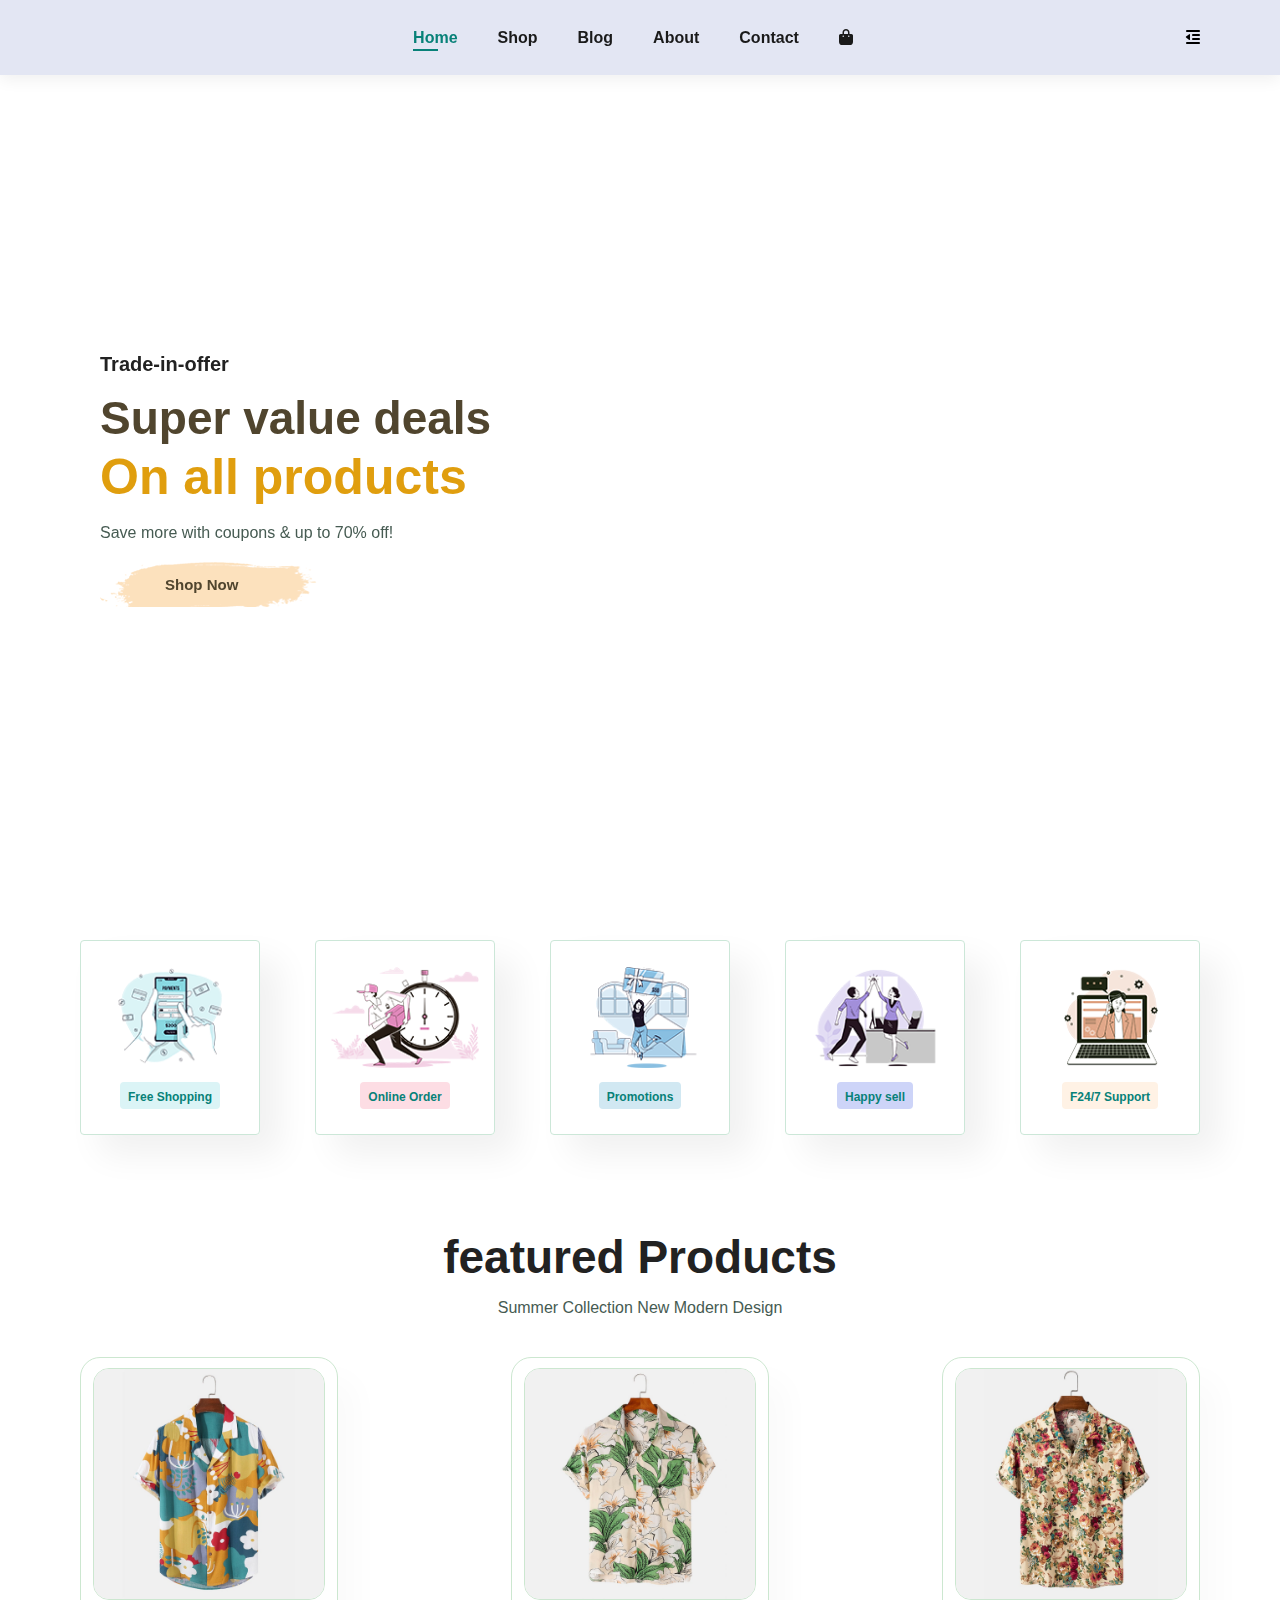
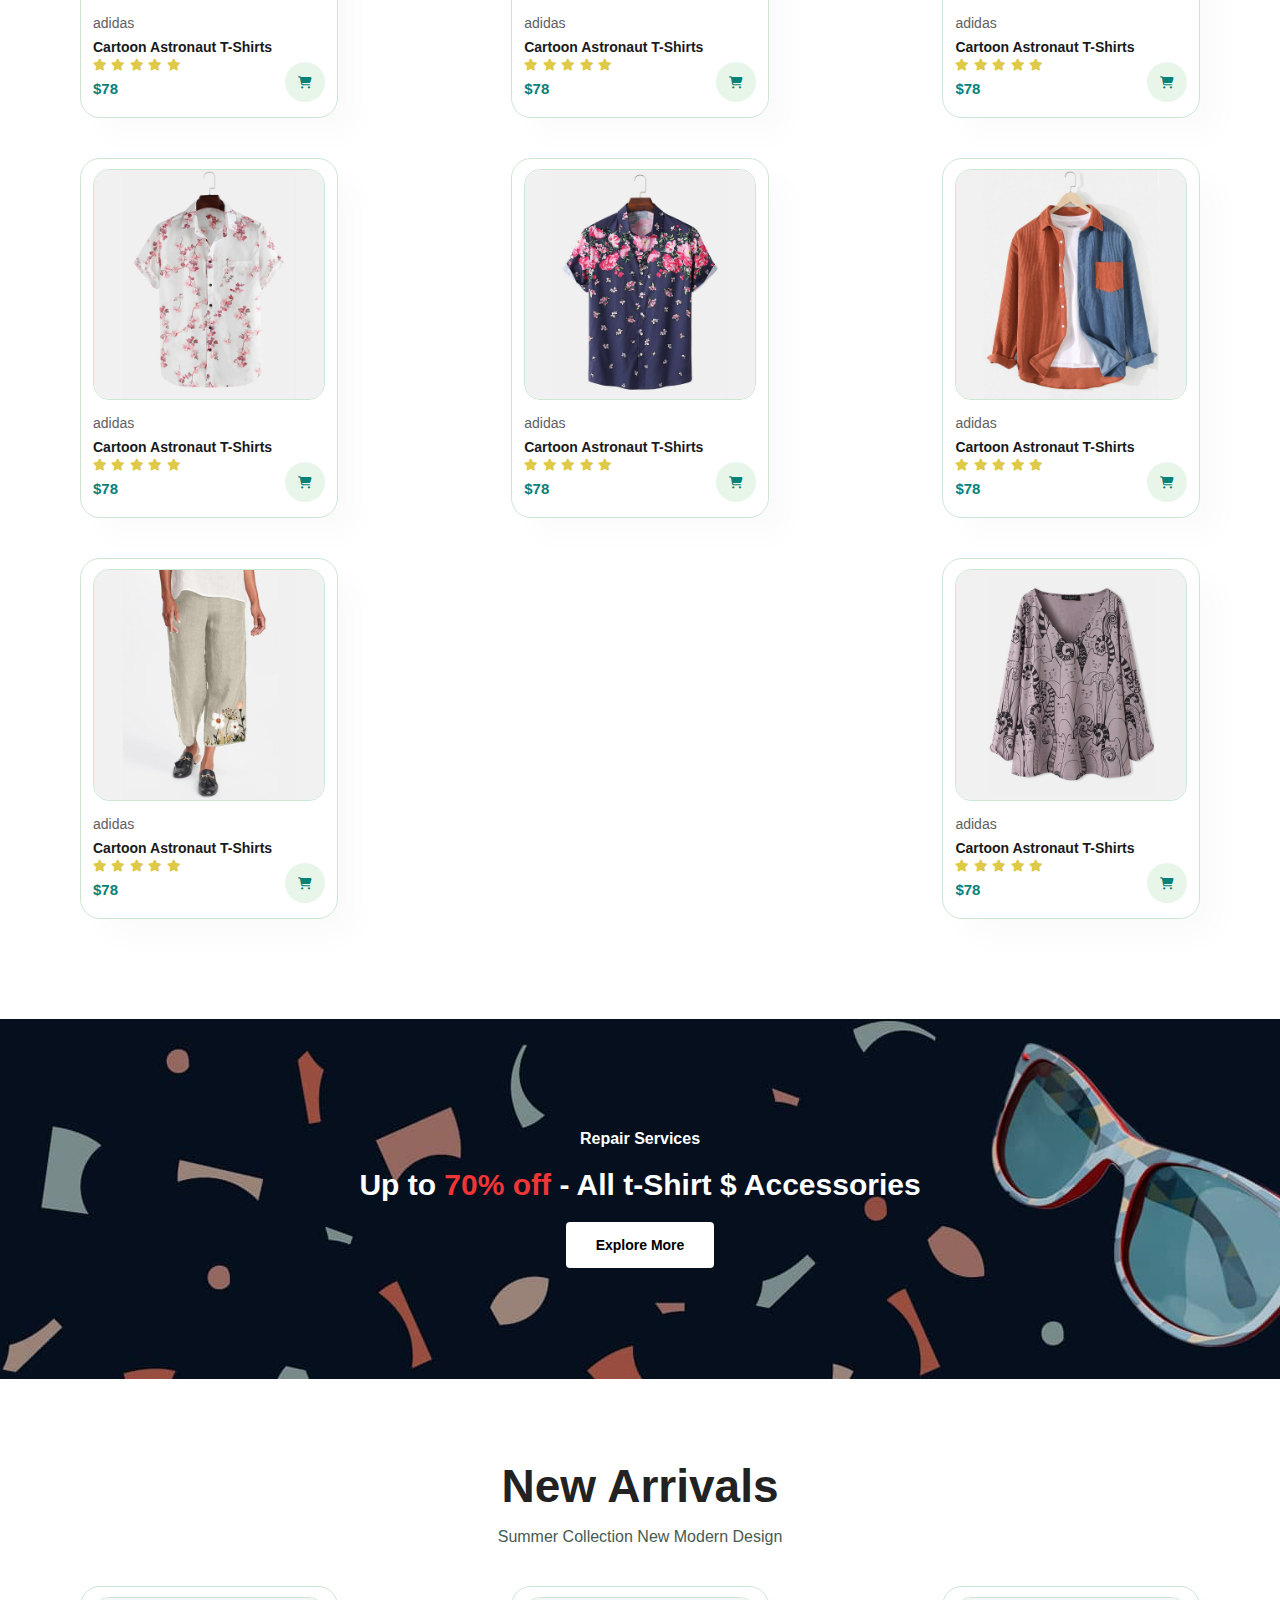
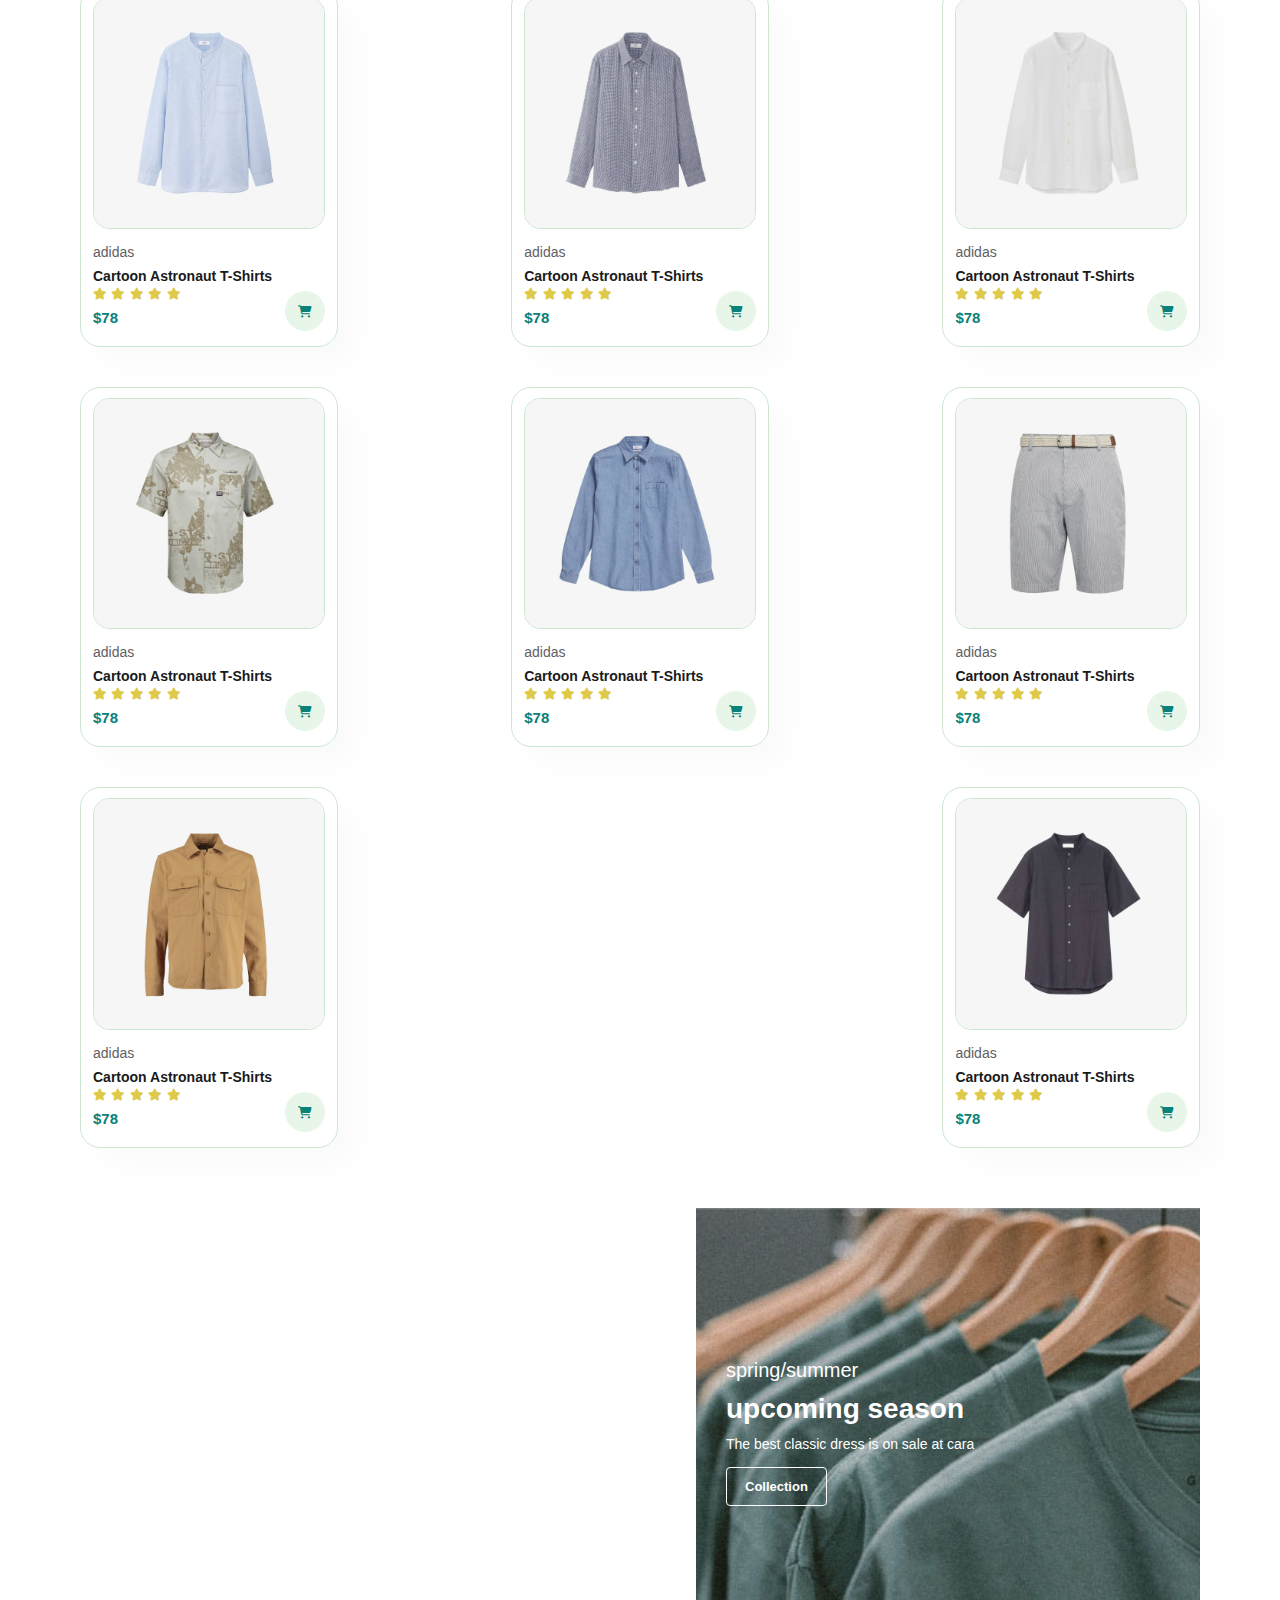
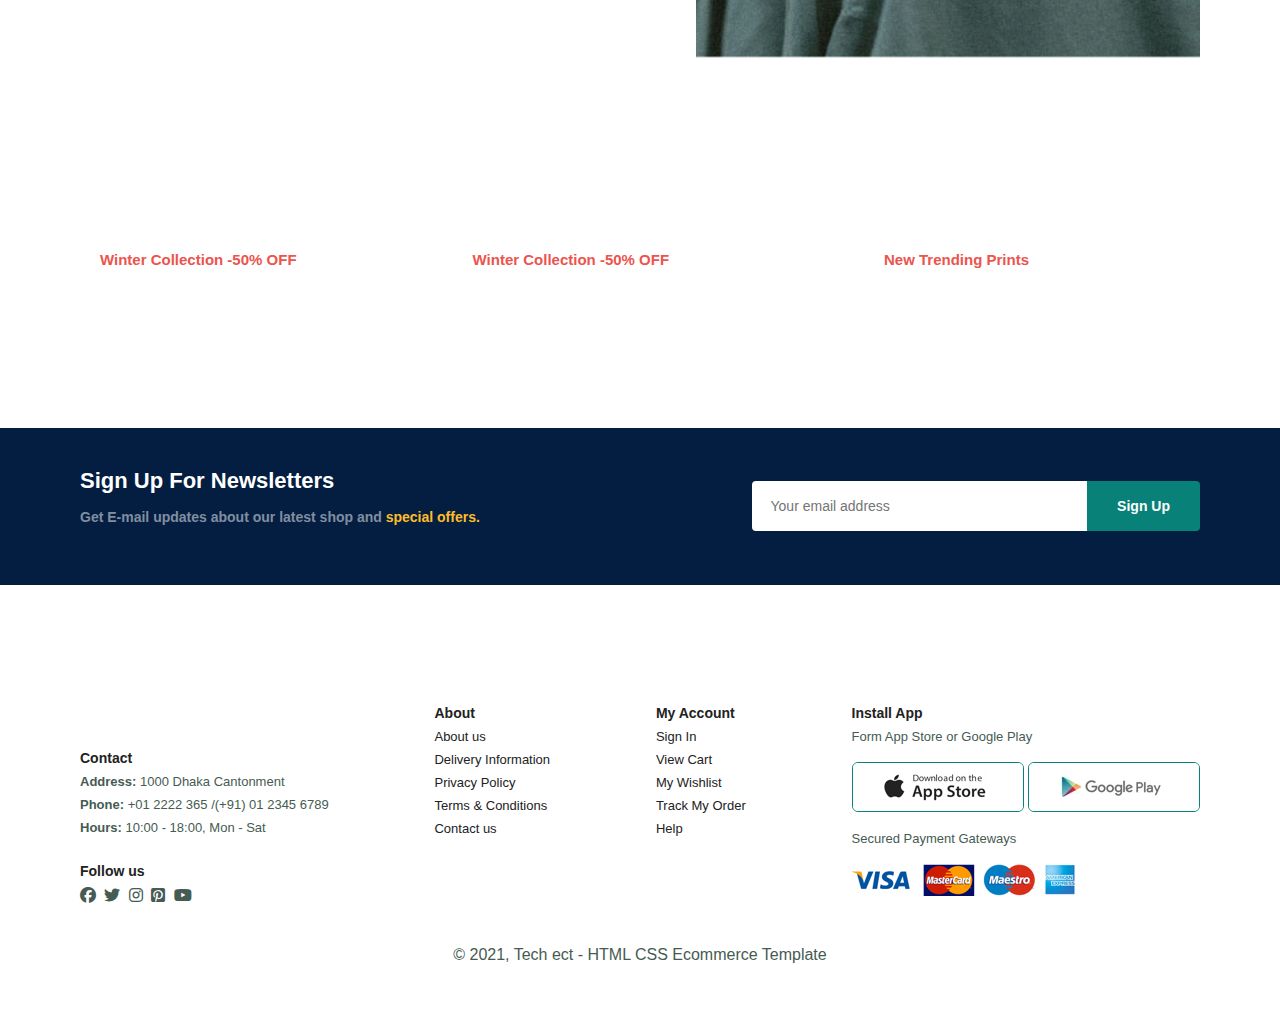
==== index.html @ fe7a1235 "first commit" ====
<!DOCTYPE html>
<html lang="en">
<head>
    <meta charset="UTF-8">
    <meta name="viewport" content="width=device-width, initial-scale=1.0">
    <title>E-commerce Site</title>
    <link rel="stylesheet" href="style.css">
    <!-- font awesome cdn link  -->
    <link rel="stylesheet" href="https://cdnjs.cloudflare.com/ajax/libs/font-awesome/6.4.2/css/all.min.css"/>
</head>
<body>
    <section id="header">
        <img style="height: 45px;border-radius: 100%;" src="https://encrypted-tbn0.gstatic.com/images?q=tbn:ANd9GcQpkBy8JRJVTRayqtduriksP5agMpCwjSKArQ&usqp=CAU" alt="" srcset="">

        <div>
            <ul id="navbar">
                <li><a class="active" href="index.jtml">Home</a></li>
                <li><a href=shop.html">Shop</a></li>
                <li><a href="blog.html">Blog</a></li>
                <li><a href="about.html">About</a></li>
                <li><a href="contact.html">Contact</a></li>
                <li><a href="cart.html "><i class="fa fa-shopping-bag"></i></a></li>
            </ul>
        </div>

        <div id="mobile">
            <i id="bar" class="fas fa-outdent"></i>
        </div>

    </section>

    <section id="hero">
        <div class="blurry-background">
            <h4>Trade-in-offer</h4>
            <h2>Super value deals</h2>
            <h1>On all products</h1>
            <p>Save more with coupons & up to 70% off!</p>
            <button>Shop Now</button>
        </div>
    </section>

    <section id="feature" class="section-p1">
        <div class="fe-box">
            <img src="image/features/f1.png" alt="">
            <h6>Free Shopping</h6>
        </div>
        <div class="fe-box">
            <img src="image/features/f2.png" alt="">
            <h6>Online Order</h6>
        </div>
        <div class="fe-box">
            <img src="image/features/f4.png" alt="">
            <h6>Promotions</h6>
        </div>
        <div class="fe-box">
            <img src="image/features/f5.png" alt="">
            <h6>Happy sell</h6>
        </div>
        <div class="fe-box">
            <img src="image/features/f6.png" alt="">
            <h6>F24/7 Support</h6>
        </div>
        
    </section>

    <section class="section-p1 product1">
        <h2>featured Products</h2>
        <p>Summer Collection New Modern Design</p>
        <div class="pro-container">
            <div class="pro">
                <img src="image/products/f1.jpg" alt="">
                <div class="des">
                    <span>adidas</span>
                    <h5>Cartoon Astronaut T-Shirts</h5>
                    <div class="star">
                        <i class="fas fa-star"></i>
                        <i class="fas fa-star"></i>
                        <i class="fas fa-star"></i>
                        <i class="fas fa-star"></i>
                        <i class="fas fa-star"></i>
                    </div>
                    <h4>$78</h4>
                    <a href="#" class="cart"><i class="fa-solid fa-cart-shopping"></i></a>
                </div>
            </div>
            <div class="pro">
                <img src="image/products/f2.jpg" alt="">
                <div class="des">
                    <span>adidas</span>
                    <h5>Cartoon Astronaut T-Shirts</h5>
                    <div class="star">
                        <i class="fas fa-star"></i>
                        <i class="fas fa-star"></i>
                        <i class="fas fa-star"></i>
                        <i class="fas fa-star"></i>
                        <i class="fas fa-star"></i>
                    </div>
                    <h4>$78</h4>
                    <a href="#" class="cart"><i class="fa-solid fa-cart-shopping"></i></a>
                </div>
            </div>
            <div class="pro">
                <img src="image/products/f3.jpg" alt="">
                <div class="des">
                    <span>adidas</span>
                    <h5>Cartoon Astronaut T-Shirts</h5>
                    <div class="star">
                        <i class="fas fa-star"></i>
                        <i class="fas fa-star"></i>
                        <i class="fas fa-star"></i>
                        <i class="fas fa-star"></i>
                        <i class="fas fa-star"></i>
                    </div>
                    <h4>$78</h4>
                    <a href="#" class="cart"><i class="fa-solid fa-cart-shopping"></i></a>
                </div>
            </div>
            <div class="pro">
                <img src="image/products/f4.jpg" alt="">
                <div class="des">
                    <span>adidas</span>
                    <h5>Cartoon Astronaut T-Shirts</h5>
                    <div class="star">
                        <i class="fas fa-star"></i>
                        <i class="fas fa-star"></i>
                        <i class="fas fa-star"></i>
                        <i class="fas fa-star"></i>
                        <i class="fas fa-star"></i>
                    </div>
                    <h4>$78</h4>
                    <a href="#" class="cart"><i class="fa-solid fa-cart-shopping"></i></a>
                </div>
            </div>
            <div class="pro">
                <img src="image/products/f5.jpg" alt="">
                <div class="des">
                    <span>adidas</span>
                    <h5>Cartoon Astronaut T-Shirts</h5>
                    <div class="star">
                        <i class="fas fa-star"></i>
                        <i class="fas fa-star"></i>
                        <i class="fas fa-star"></i>
                        <i class="fas fa-star"></i>
                        <i class="fas fa-star"></i>
                    </div>
                    <h4>$78</h4>
                    <a href="#" class="cart"><i class="fa-solid fa-cart-shopping"></i></a>
                </div>
            </div>
            <div class="pro">
                <img src="image/products/f6.jpg" alt="">
                <div class="des">
                    <span>adidas</span>
                    <h5>Cartoon Astronaut T-Shirts</h5>
                    <div class="star">
                        <i class="fas fa-star"></i>
                        <i class="fas fa-star"></i>
                        <i class="fas fa-star"></i>
                        <i class="fas fa-star"></i>
                        <i class="fas fa-star"></i>
                    </div>
                    <h4>$78</h4>
                    <a href="#" class="cart"><i class="fa-solid fa-cart-shopping"></i></a>
                </div>
            </div>
            <div class="pro">
                <img src="image/products/f7.jpg" alt="">
                <div class="des">
                    <span>adidas</span>
                    <h5>Cartoon Astronaut T-Shirts</h5>
                    <div class="star">
                        <i class="fas fa-star"></i>
                        <i class="fas fa-star"></i>
                        <i class="fas fa-star"></i>
                        <i class="fas fa-star"></i>
                        <i class="fas fa-star"></i>
                    </div>
                    <h4>$78</h4>
                    <a href="#" class="cart"><i class="fa-solid fa-cart-shopping"></i></a>
                </div>
            </div>
            <div class="pro">
                <img src="image/products/f8.jpg" alt="">
                <div class="des">
                    <span>adidas</span>
                    <h5>Cartoon Astronaut T-Shirts</h5>
                    <div class="star">
                        <i class="fas fa-star"></i>
                        <i class="fas fa-star"></i>
                        <i class="fas fa-star"></i>
                        <i class="fas fa-star"></i>
                        <i class="fas fa-star"></i>
                    </div>
                    <h4>$78</h4>
                    <a href="#" class="cart"><i class="fa-solid fa-cart-shopping"></i></a>
                </div>
            </div>
        </div>
    </section>

    <section id="banner" class="section-m1">
        <h4>Repair Services</h4>
        <h2>Up to <span> 70% off</span> - All t-Shirt $ Accessories</h2>
        <button class="normal">Explore More</button>
    </section>

    <section  class="section-p1 product1">
        <h2>New Arrivals</h2>
        <p>Summer Collection New Modern Design</p>
        <div class="pro-container">
            <div class="pro">
                <img src="image/products/n1.jpg" alt="">
                <div class="des">
                    <span>adidas</span>
                    <h5>Cartoon Astronaut T-Shirts</h5>
                    <div class="star">
                        <i class="fas fa-star"></i>
                        <i class="fas fa-star"></i>
                        <i class="fas fa-star"></i>
                        <i class="fas fa-star"></i>
                        <i class="fas fa-star"></i>
                    </div>
                    <h4>$78</h4>
                    <a href="#" class="cart"><i class="fa-solid fa-cart-shopping"></i></a>
                </div>
            </div>
            <div class="pro">
                <img src="image/products/n2.jpg" alt="">
                <div class="des">
                    <span>adidas</span>
                    <h5>Cartoon Astronaut T-Shirts</h5>
                    <div class="star">
                        <i class="fas fa-star"></i>
                        <i class="fas fa-star"></i>
                        <i class="fas fa-star"></i>
                        <i class="fas fa-star"></i>
                        <i class="fas fa-star"></i>
                    </div>
                    <h4>$78</h4>
                    <a href="#" class="cart"><i class="fa-solid fa-cart-shopping"></i></a>
                </div>
            </div>
            <div class="pro">
                <img src="image/products/n3.jpg" alt="">
                <div class="des">
                    <span>adidas</span>
                    <h5>Cartoon Astronaut T-Shirts</h5>
                    <div class="star">
                        <i class="fas fa-star"></i>
                        <i class="fas fa-star"></i>
                        <i class="fas fa-star"></i>
                        <i class="fas fa-star"></i>
                        <i class="fas fa-star"></i>
                    </div>
                    <h4>$78</h4>
                    <a href="#" class="cart"><i class="fa-solid fa-cart-shopping"></i></a>
                </div>
            </div>
            <div class="pro">
                <img src="image/products/n4.jpg" alt="">
                <div class="des">
                    <span>adidas</span>
                    <h5>Cartoon Astronaut T-Shirts</h5>
                    <div class="star">
                        <i class="fas fa-star"></i>
                        <i class="fas fa-star"></i>
                        <i class="fas fa-star"></i>
                        <i class="fas fa-star"></i>
                        <i class="fas fa-star"></i>
                    </div>
                    <h4>$78</h4>
                    <a href="#" class="cart"><i class="fa-solid fa-cart-shopping"></i></a>
                </div>
            </div>
            <div class="pro">
                <img src="image/products/n5.jpg" alt="">
                <div class="des">
                    <span>adidas</span>
                    <h5>Cartoon Astronaut T-Shirts</h5>
                    <div class="star">
                        <i class="fas fa-star"></i>
                        <i class="fas fa-star"></i>
                        <i class="fas fa-star"></i>
                        <i class="fas fa-star"></i>
                        <i class="fas fa-star"></i>
                    </div>
                    <h4>$78</h4>
                    <a href="#" class="cart"><i class="fa-solid fa-cart-shopping"></i></a>
                </div>
            </div>
            <div class="pro">
                <img src="image/products/n6.jpg" alt="">
                <div class="des">
                    <span>adidas</span>
                    <h5>Cartoon Astronaut T-Shirts</h5>
                    <div class="star">
                        <i class="fas fa-star"></i>
                        <i class="fas fa-star"></i>
                        <i class="fas fa-star"></i>
                        <i class="fas fa-star"></i>
                        <i class="fas fa-star"></i>
                    </div>
                    <h4>$78</h4>
                    <a href="#" class="cart"><i class="fa-solid fa-cart-shopping"></i></a>
                </div>
            </div>
            <div class="pro">
                <img src="image/products/n7.jpg" alt="">
                <div class="des">
                    <span>adidas</span>
                    <h5>Cartoon Astronaut T-Shirts</h5>
                    <div class="star">
                        <i class="fas fa-star"></i>
                        <i class="fas fa-star"></i>
                        <i class="fas fa-star"></i>
                        <i class="fas fa-star"></i>
                        <i class="fas fa-star"></i>
                    </div>
                    <h4>$78</h4>
                    <a href="#" class="cart"><i class="fa-solid fa-cart-shopping"></i></a>
                </div>
            </div>
            <div class="pro">
                <img src="image/products/n8.jpg" alt="">
                <div class="des">
                    <span>adidas</span>
                    <h5>Cartoon Astronaut T-Shirts</h5>
                    <div class="star">
                        <i class="fas fa-star"></i>
                        <i class="fas fa-star"></i>
                        <i class="fas fa-star"></i>
                        <i class="fas fa-star"></i>
                        <i class="fas fa-star"></i>
                    </div>
                    <h4>$78</h4>
                    <a href="#" class="cart"><i class="fa-solid fa-cart-shopping"></i></a>
                </div>
            </div>
        </div>
    </section>

    <section id="sm-banner" class="section-p1">
        <div class="banner-box">
            <h4>crazy deals</h4>
            <h2>buy 1get 1 free</h2>
            <span>The best classic dress is on sale at cara</span>
            <button class="white">Learn More</button>
        </div>
        <div class="banner-box banner-box2">
            <h4>spring/summer</h4>
            <h2>upcoming season </h2>
            <span>The best classic dress is on sale at cara</span>
            <button class="white">Collection</button>
        </div>
    </section>

    <section id="banner3" class="section-m1" >
        <div class="banner-box" style="background-image: url('https://images.pexels.com/photos/2249249/pexels-photo-2249249.jpeg?auto=compress&cs=tinysrgb&w=1600');">
            <h2>SEASONAL SALE</h2>
            <h3>Winter Collection -50% OFF</h3>
        </div>
        <div class="banner-box" style="background-image: url('https://images.pexels.com/photos/3302537/pexels-photo-3302537.jpeg?auto=compress&cs=tinysrgb&w=1600');">
            <h2>NEW FOOTWEAR COLLECTION</h2>
            <h3>Winter Collection -50% OFF</h3>
        </div>
        <div class="banner-box" style="background-image: url('https://images.pexels.com/photos/3918426/pexels-photo-3918426.jpeg?auto=compress&cs=tinysrgb&w=1600');">
            <h2>NEW COLLECTION</h2>
            <h3>New Trending Prints</h3>
        </div>
    </section>

    <section id="newsletter" class="section-p1">
        <div class="newsText">
            <h4>Sign Up For Newsletters</h4>
            <p>Get E-mail updates about our latest shop and <span>special offers.</span></p>
        </div>
        <div class="form">
            <input type="text" placeholder="Your email address">
            <button class="normal">Sign Up</button>
        </div>
    </section>

    <footer class="section-p1">
        <div id="allCol">
            <div class="col">
                <img style="height: 45px;border-radius: 100%;" src="https://encrypted-tbn0.gstatic.com/images?q=tbn:ANd9GcQpkBy8JRJVTRayqtduriksP5agMpCwjSKArQ&usqp=CAU" alt="">
                <h4>Contact</h4>
                <p><strong>Address: </strong> 1000 Dhaka Cantonment</p>
                <p><strong>Phone:</strong> +01 2222 365 /(+91) 01 2345 6789</p>
                <p><strong>Hours:</strong> 10:00 - 18:00, Mon - Sat</p>
                <div class="follow">
                    <h4>Follow us</h4>
                    <div class="icon">
                        <i class="fab fa-facebook"></i>
                        <i class="fab fa-twitter"></i>
                        <i class="fab fa-instagram"></i>
                        <i class="fab fa-square-pinterest"></i>
                        <i class="fab fa-youtube"></i>
                    </div>     
                </div>
            </div>
    
            <div class="col">
                <h4>About</h4>
                <a href="#">About us</a>
                <a href="#">Delivery Information</a>
                <a href="#">Privacy Policy</a>
                <a href="#">Terms & Conditions</a>
                <a href="#">Contact us</a>
            </div>
    
            <div class="col">
                <h4>My Account</h4>
                <a href="#">Sign In</a>
                <a href="#">View Cart</a>
                <a href="#">My Wishlist</a>
                <a href="#">Track My Order</a>
                <a href="#">Help</a>
            </div>
    
            <div class="col install">
                <h4>Install App</h4>
                <p>Form App Store or Google Play</p>
                <div class="row">
                    <img src="image/pay/app.jpg" alt="">
                    <img src="image/pay/play.jpg" alt="">
                </div>
                <p>Secured Payment Gateways</p>
                <img src="image/pay/pay.png" alt="">
            </div>
        </div>

        <div class="copyright">
            <p>© 2021, Tech ect - HTML CSS Ecommerce Template</p>
        </div>
    </footer>
    

    <script src="style.css"></script>
</body>
</html>
---- style.css ----
@import url("https://fonts.googleapis.com/css2?family=Kablammo&family=League+Spartan:wght@100;200;300;400;500&family=Lobster+Two&family=Monoton&family=Poppins:wght@500&display=swap");

* {
  margin: 0;
  padding: 0;
  box-sizing: border-box;
  font-family: "Spartan", sans-serif;
}

h1 {
  font-size: 50px;
  line-height: 64px;
  color: #222;
}

h2 {
  font-size: 46px;
  line-height: 54px;
  color: #222;
}

h4 {
  font-size: 20px;
  color: #222;
}

h6 {
  font-weight: 700;
  font-size: 12px;
}

p {
  font-size: 16px;
  color: #465b52;
  margin: 15px 0 20px 0;
}

.section-p1 {
  padding: 40px 80px;
}

.section-m1 {
  margin: 40px 0;
}

button.normal {
  font-size: 14px;
  font-weight: 600;
  padding: 15px 30px;
  color: #000;
  background-color: #fff;
  border-radius: 4px;
  cursor: pointer;
  border: none;
  outline: none;
  /* outline is placed outside of border  */
  transition: 0.4s;
}

button.white {
  font-size: 13px;
  font-weight: 600;
  padding: 11px 18px;
  color: #fff;
  background-color: transparent;
  border-radius: 4px;
  cursor: pointer;
  border: 1px solid #fff;
  outline: none;
  /* outline is placed outside of border  */
  transition: 0.4s;
}

body {
  width: 100%;
}

#header {
  display: flex;
  align-items: center;
  justify-content: space-between;
  padding: 15px 80px;
  background: #e3e6f3;
  box-shadow: 0 5px 15px rgba(0, 0, 0, 0.06);
  /* box-shadow: horizontal vertical blur rgba(red, green, blue, density); */
  z-index: 999;
  position: sticky;
  top: 0;
  left: 0;
}

#navbar {
  display: flex;
  align-items: center;
  justify-content: center;
}

#navbar li {
  position: relative;
  list-style: none;
  padding: 0 20px;
}

#navbar li a {
  text-decoration: none;
  font-size: 16px;
  font-weight: 600;
  color: #1a1a1a;
  transition: 0.3s ease;
}

#navbar li a:hover,
#navbar li a.active {
  color: #088178;
}

#navbar li a.active::after,
#navbar li a:hover::after {
  content: "";
  width: 30%;
  height: 2px;
  background-color: #088178;
  position: absolute;
  bottom: -4px;
  left: 20px;
}

/* Home page */
#hero {
  background-image: url("https://images.pexels.com/photos/845434/pexels-photo-845434.jpeg?auto=compress&cs=tinysrgb&w=1600");
  background-repeat: no-repeat;
  height: 90vh;
  width: 100%;
  background-size: cover;
  background-position: top 25% right 0;
  padding: 0 80px;
  display: flex;
  flex-direction: column;
  align-items: flex-start;
  justify-content: center;
}

#hero h4 {
  padding-bottom: 15px;
}

#hero h1 {
  color: #e09e0e;
}

#hero h2 {
  color: #50452e;
}

.blurry-background {
  background-size: cover;
  backdrop-filter: blur(30px);
  padding: 20px;
  border-radius: 20px;
}

#hero button {
  background-image: url("image/button.png");
  background-color: transparent;
  color: #50452e;
  border: 0;
  padding: 14px 80px 14px 65px;
  background-repeat: no-repeat;
  cursor: pointer;
  font-weight: 700;
  font-size: 15px;
}

#feature {
  display: flex;
  align-items: center;
  justify-content: space-between;
  flex-wrap: wrap;
}

#feature .fe-box {
  width: 180px;
  text-align: center;
  padding: 25px 15px;
  box-shadow: 20px 20px 34px rgba(0, 0, 0, 0.06);
  border: 1px solid #cce7d8;
  border-radius: 4px;
  margin: 15px 0;
}

#feature .fe-box:hover {
  box-shadow: 10px 10px 54px rgba(70, 62, 221, 0.1);
}

#feature .fe-box img {
  width: 100%;
  margin-bottom: 10px;
}

#feature .fe-box h6 {
  display: inline-block;
  padding: 9px 8px 6px 8px;
  line-height: 1;
  border-radius: 4px;
  color: #088178;
  background-color: #dbf4f6;
}

#feature .fe-box:nth-child(2) h6 {
  background-color: #fddde4;
}
#feature .fe-box:nth-child(3) h6 {
  background-color: #d1e8f2;
}
#feature .fe-box:nth-child(4) h6 {
  background-color: #cdd4f8;
}
#feature .fe-box:nth-child(5) h6 {
  background-color: #fff2e5;
}

.product1 {
  text-align: center;
}

.product1 .pro-container {
  display: flex;
  justify-content: space-between;
  padding: 20px 0;
  flex-wrap: wrap;
  gap: 40px;
}

.product1 .pro {
  width: 23%;
  min-width: 250px;
  padding: 10px 12px;
  border: 1px solid #cce7d0;
  border-radius: 20px;
  cursor: pointer;
  box-shadow: 20px 20px 30px rgba(0, 0, 0, 0.02);
}

.product1 .pro:hover {
  box-shadow: 20px 20px 30px rgba(0, 0, 0, 0.06);
}

.product1 .pro img {
  width: 100%;
  border: 1px solid #cce7d0;
  border-radius: 16px;
}

.product1 .pro .des {
  position: relative;
  text-align: start;
  padding: 10px 0;
}

.product1 .pro .des span {
  color: #606063;
  font-size: 14px;
}

.product1 .pro .des h5 {
  padding-top: 7px;
  color: #1a1a1a;
  font-size: 14px;
}

.product1 .pro .des i {
  font-size: 12px;
  color: #dec949;
}

.product1 .pro .des h4 {
  padding-top: 7px;
  font-size: 15px;
  font-weight: 700;
  color: #088178;
}

.product1 .pro .des .cart {
  position: absolute;
  right: 0;
  bottom: 5px;
  padding-left: 13.3px;
  display: inline-block;
  width: 40px !important;
  height: 40px !important;
  line-height: 40px;
  border-radius: 50px;
  background-color: #e8f6ea;
  font-weight: 500;
  color: #088178;
}

.product1 .pro .des .cart i {
  color: #088178;
}

#banner {
  display: flex;
  flex-direction: column;
  justify-content: center;
  align-items: center;
  text-align: center;
  background-image: url("image/banner/b2.jpg");
  width: 100%;
  height: 40vh;
  background-size: cover;
  background-position: center;
}

#banner h4 {
  color: #fff;
  font-size: 16px;
}

#banner h2 {
  color: #fff;
  font-size: 30px;
  padding: 10px 0;
}

#banner h2 span {
  color: #ef3636;
}

#banner button:hover {
  background: #088178;
  color: #fff;
}

#sm-banner {
  display: flex;
  justify-content: space-between;
  padding: 0 80px;
  flex-wrap: wrap;
}

#sm-banner .banner-box {
  display: flex;
  flex-direction: column;
  justify-content: center;
  align-items: flex-start;
  padding: 30px;
  background-image: url("https://images.pexels.com/photos/3755706/pexels-photo-3755706.jpeg?auto=compress&cs=tinysrgb&w=1600");
  min-width: 45%;
  height: 50vh;
  background-size: cover;
  background-position: center;
}

.banner-box2 {
  background-image: url("image/banner/b10.jpg") !important;
}

#sm-banner h4 {
  color: #fff;
  font-weight: 300;
}

#sm-banner h2 {
  color: #fff;
  font-size: 28px;
  font-weight: 800;
}

#sm-banner span {
  color: #fff;
  font-size: 14px;
  padding-bottom: 15px;
}

#sm-banner .banner-box:hover > button {
  background-color: #088178;
  border: 1px solid #088178;
}

#banner3 {
  display: flex;
  justify-content: space-between;
  padding: 0 80px;
  flex-wrap: wrap;
}

#banner3 .banner-box {
  display: flex;
  flex-direction: column;
  justify-content: center;
  align-items: flex-start;
  padding: 20px;
  min-width: 30%;
  height: 30vh;
  background-size: cover;
  margin-bottom: 20px;
}

#banner3 h2 {
  color: #fff;
  font-weight: 900;
  font-size: 22px;
}

#banner3 h3 {
  color: #ec544e;
  font-weight: 800;
  font-size: 15px;
}

#newsletter {
  display: flex;
  justify-content: space-between;
  flex-wrap: wrap;
  align-items: center;
  background-color: #000;
  background-image: url("https://images.pexels.com/photos/746111/pexels-photo-746111.jpeg?auto=compress&cs=tinysrgb&w=1600");
  background-repeat: no-repeat;
  background-position: 20% 30%;
  background-size: cover;
  background-color: #041e42;
  margin-bottom: 80px;
  background: cover;
}

.newsText h4 {
  font-size: 22px;
  font-weight: 700;
  color: #fff;
}

.newsText p {
  font-size: 14px;
  font-weight: 600;
  color: #818ea0;
}

.newsText p span {
  color: #ffbd27;
}

#newsletter .form {
  display: flex;
  width: 40%;
}

#newsletter input {
  height: 3.125rem;
  padding: 0 1.25em;
  font-size: 14px;
  width: 100%;
  border: 1px solid transparent;
  border-radius: 4px 0 0 4px;
  outline: none;
}

#newsletter button {
  background-color: #088178;
  color: #fff;
  /* new known  */
  white-space: nowrap;
  border-radius: 0 4px 4px 0;
}

#allCol {
  display: flex;
  flex-wrap: wrap;
  justify-content: space-between;
}

#allCol .col {
  display: flex;
  flex-direction: column;
  align-items: flex-start;
  margin-bottom: 20px;
}

#allCol .logo {
  margin-bottom: 30px;
}

#allCol h4 {
  font-size: 14px;
  margin: 0 0 8px 0;
}

#allCol p {
  font-size: 13px;
  margin: 0 0 8px 0;
}

#allCol a {
  font-size: 13px;
  text-decoration: none;
  color: #222;
  margin: 0 0 8px 0;
}

#allCol .follow {
  margin-top: 20px;
}

#allCol .follow i {
  color: #465b52;
  padding-right: 4px;
  cursor: pointer;
}

#allCol .install .row img {
  border: 1px solid #088178;
  border-radius: 6px;
}

#allCol .install img {
  margin: 10px 0 15px 0;
}

#allCol .follow i:hover,
#allCol a:hover {
  color: #088178;
}

.copyright {
  width: 100%;
  text-align: center;
}

/* Start Media Query  */

@media (max-width: 799px) {
  #navbar {
    display: flex;
    flex-direction: column;
    justify-content: flex-start;
    align-items: flex-start;
    position: fixed;
    top: 0;
    right: 0;
    height: 100vh;
    width: 300px;
    background-color: #a6b8d1;
    padding: 80px 0 0 10px;
  }

  #navbar li {
    margin-bottom: 25px;
  }
}
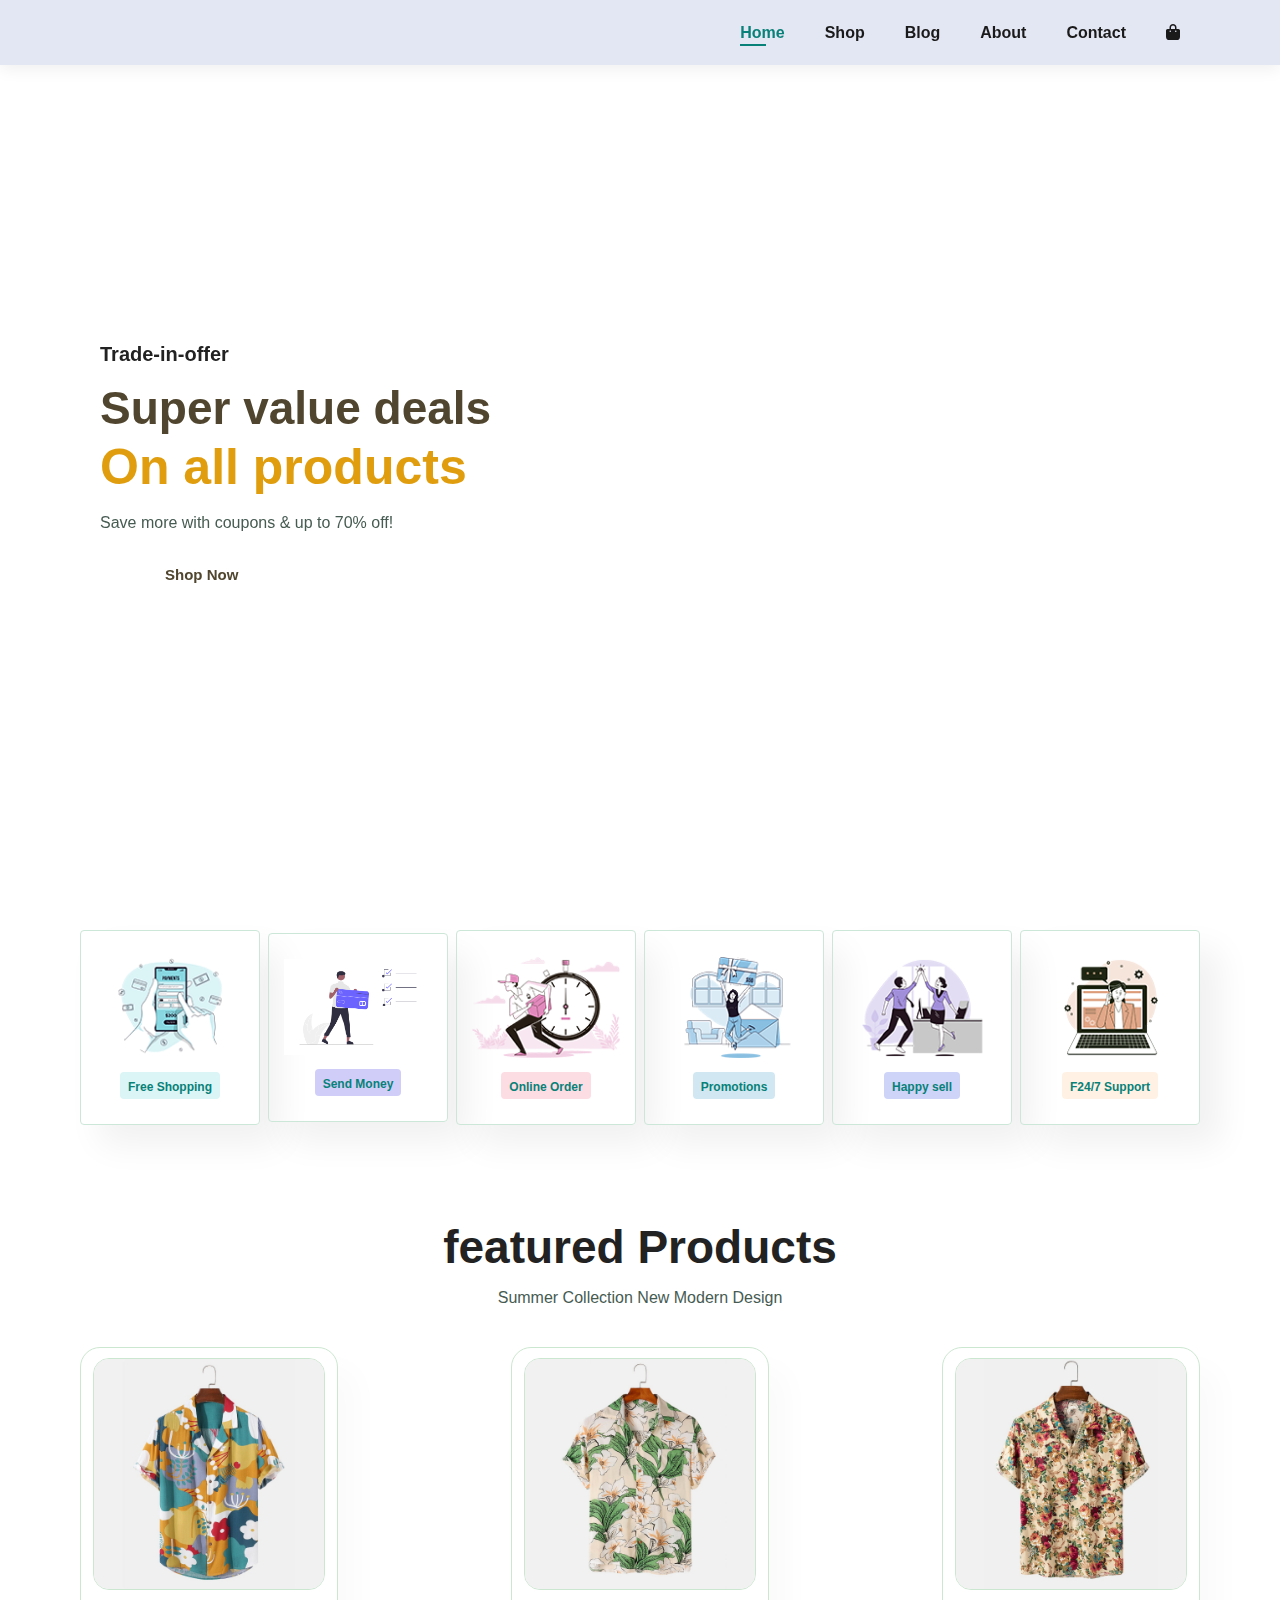
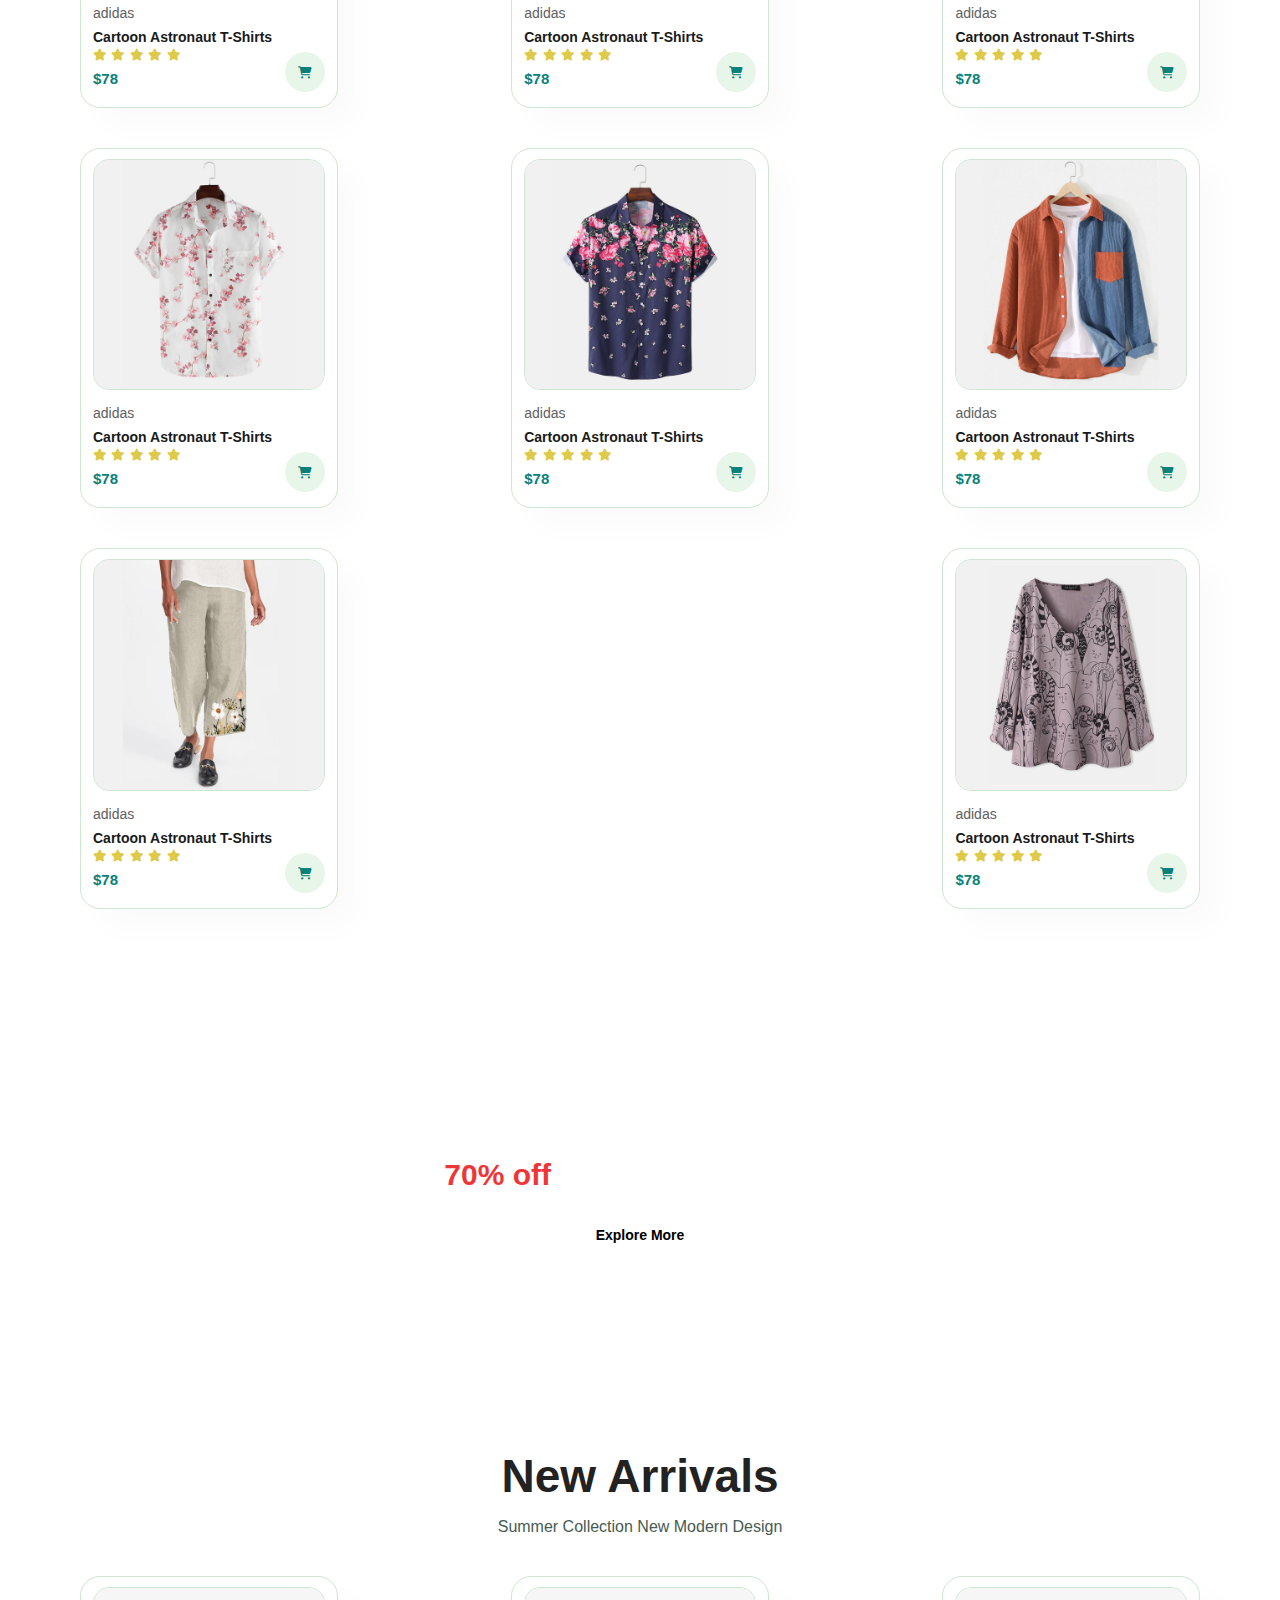
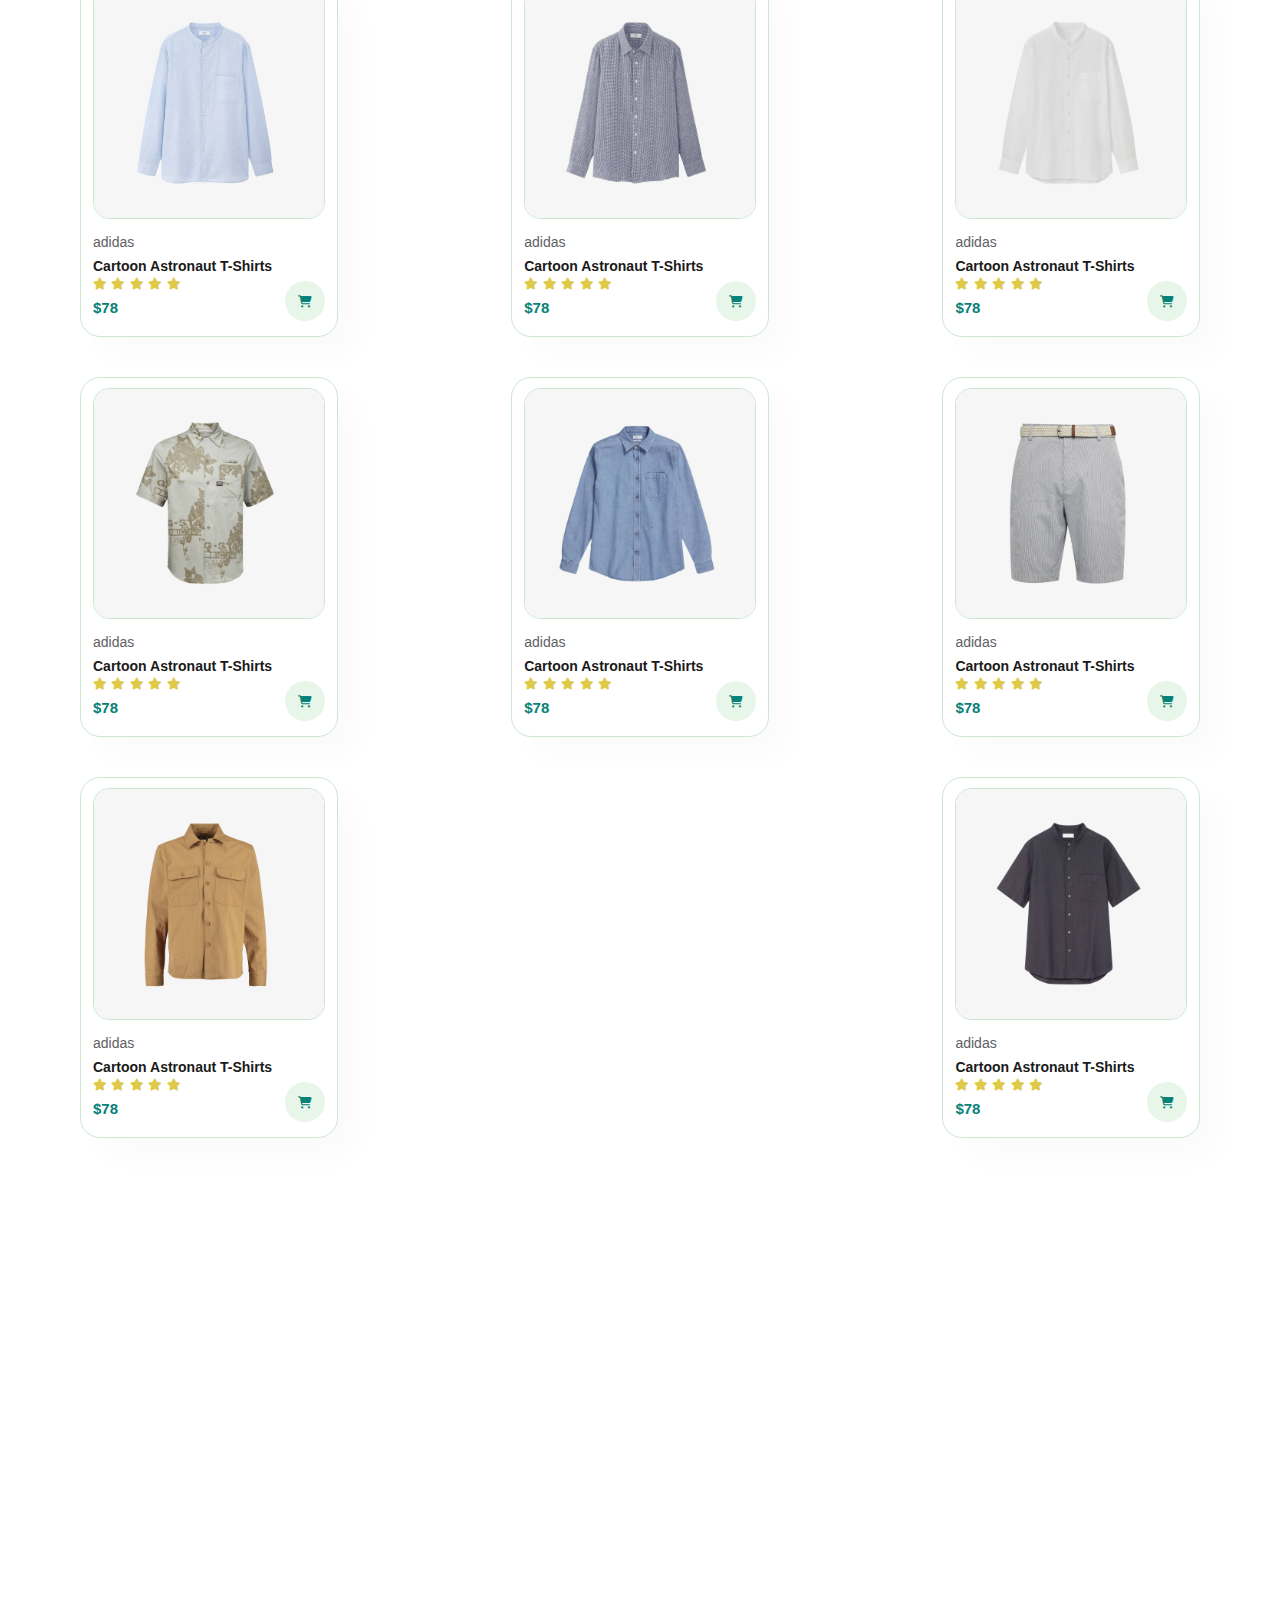
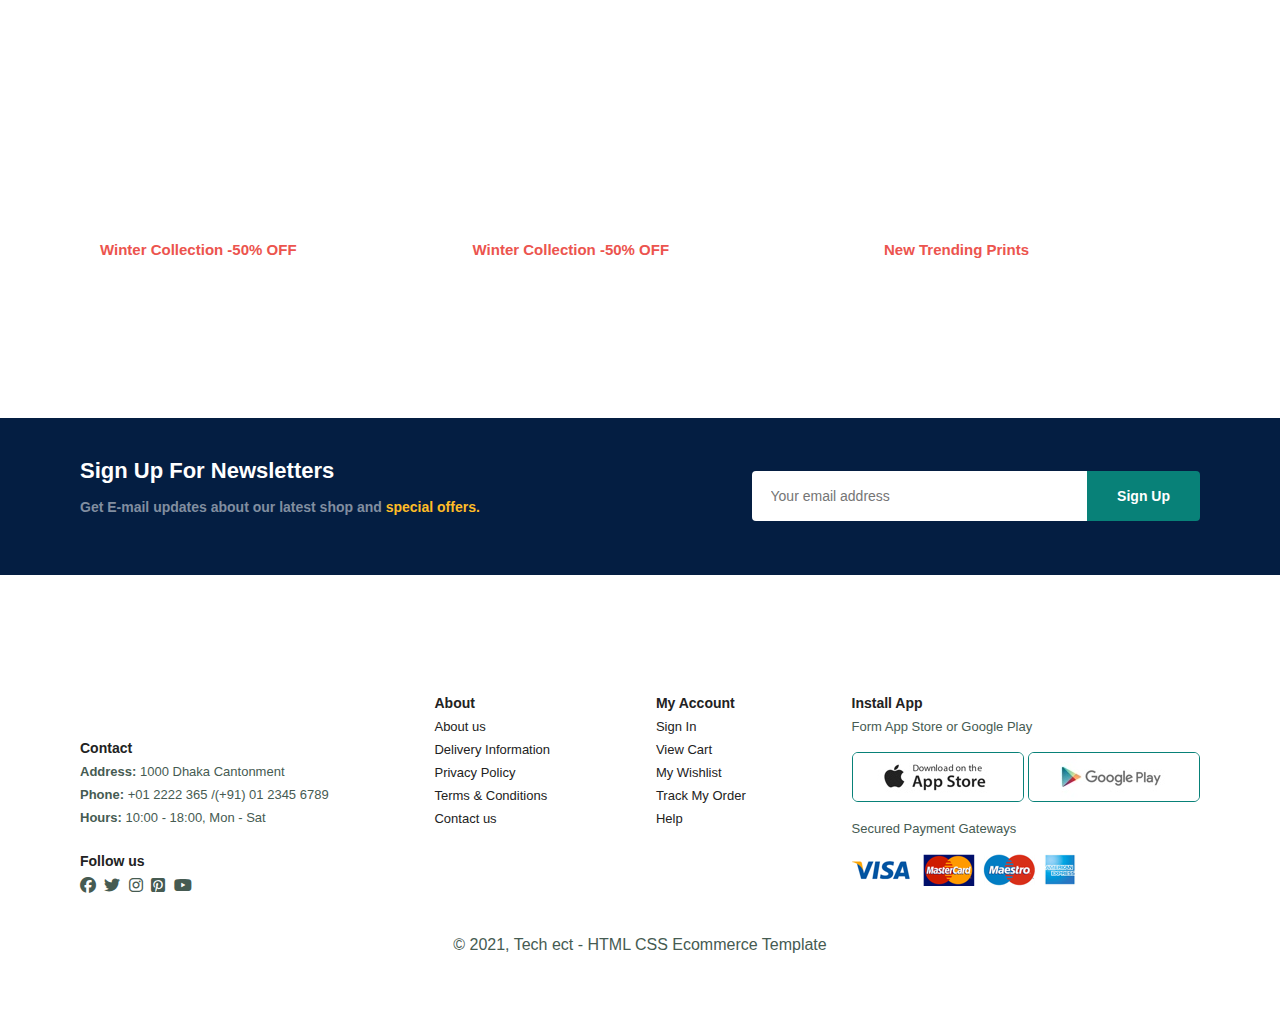
==== commit 12d50815: "desktop done" ====
--- a/index.html
+++ b/index.html
@@ -4,26 +4,28 @@
     <meta charset="UTF-8">
     <meta name="viewport" content="width=device-width, initial-scale=1.0">
     <title>E-commerce Site</title>
-    <link rel="stylesheet" href="style.css">
+    <link rel="stylesheet" href="css/style.css">
     <!-- font awesome cdn link  -->
     <link rel="stylesheet" href="https://cdnjs.cloudflare.com/ajax/libs/font-awesome/6.4.2/css/all.min.css"/>
 </head>
 <body>
     <section id="header">
-        <img style="height: 45px;border-radius: 100%;" src="https://encrypted-tbn0.gstatic.com/images?q=tbn:ANd9GcQpkBy8JRJVTRayqtduriksP5agMpCwjSKArQ&usqp=CAU" alt="" srcset="">
+        <img style="height: 35px;border-radius: 100%;" src="https://encrypted-tbn0.gstatic.com/images?q=tbn:ANd9GcQpkBy8JRJVTRayqtduriksP5agMpCwjSKArQ&usqp=CAU" alt="" srcset="">
 
         <div>
             <ul id="navbar">
+                <i id="sideNavClose" class="fa-regular fa-circle-xmark"></i>
                 <li><a class="active" href="index.jtml">Home</a></li>
                 <li><a href=shop.html">Shop</a></li>
                 <li><a href="blog.html">Blog</a></li>
                 <li><a href="about.html">About</a></li>
                 <li><a href="contact.html">Contact</a></li>
-                <li><a href="cart.html "><i class="fa fa-shopping-bag"></i></a></li>
+                <li id="lg-bag"><a href="cart.html "><i class="fa fa-shopping-bag"></i></a></li>
             </ul>
         </div>
 
         <div id="mobile">
+            <a href="cart.html"><i class="fa-solid fa-bag-shopping"></i></a>
             <i id="bar" class="fas fa-outdent"></i>
         </div>
 
@@ -43,6 +45,10 @@
         <div class="fe-box">
             <img src="image/features/f1.png" alt="">
             <h6>Free Shopping</h6>
+        </div>
+        <div class="fe-box">
+            <img src="image/features/undraw_Online_payments_re_y8f2.png" alt="">
+            <h6>Send Money</h6>
         </div>
         <div class="fe-box">
             <img src="image/features/f2.png" alt="">
@@ -436,6 +442,6 @@
     </footer>
     
 
-    <script src="style.css"></script>
+    <script src="code.js"></script>
 </body>
 </html>--- a/css/style.css
+++ b/css/style.css
@@ -0,0 +1,692 @@
+@import url("https://fonts.googleapis.com/css2?family=Kablammo&family=League+Spartan:wght@100;200;300;400;500&family=Lobster+Two&family=Monoton&family=Poppins:wght@500&display=swap");
+
+* {
+  margin: 0;
+  padding: 0;
+  box-sizing: border-box;
+  font-family: "Spartan", sans-serif;
+}
+
+h1 {
+  font-size: 50px;
+  line-height: 64px;
+  color: #222;
+}
+
+h2 {
+  font-size: 46px;
+  line-height: 54px;
+  color: #222;
+}
+
+h4 {
+  font-size: 20px;
+  color: #222;
+}
+
+h6 {
+  font-weight: 700;
+  font-size: 12px;
+}
+
+p {
+  font-size: 16px;
+  color: #465b52;
+  margin: 15px 0 20px 0;
+}
+
+.section-p1 {
+  padding: 40px 80px;
+}
+
+.section-m1 {
+  margin: 40px 0;
+}
+
+button.normal {
+  font-size: 14px;
+  font-weight: 600;
+  padding: 15px 30px;
+  color: #000;
+  background-color: #fff;
+  border-radius: 4px;
+  cursor: pointer;
+  border: none;
+  outline: none;
+  /* outline is placed outside of border  */
+  transition: 0.4s;
+}
+
+button.white {
+  font-size: 13px;
+  font-weight: 600;
+  padding: 11px 18px;
+  color: #fff;
+  background-color: transparent;
+  border-radius: 4px;
+  cursor: pointer;
+  border: 1px solid #fff;
+  outline: none;
+  /* outline is placed outside of border  */
+  transition: 0.4s;
+}
+
+body {
+  width: 100%;
+}
+
+#header {
+  display: flex;
+  align-items: center;
+  justify-content: space-between;
+  padding: 15px 80px;
+  background: #e3e6f3;
+  box-shadow: 0 5px 15px rgba(0, 0, 0, 0.06);
+  /* box-shadow: horizontal vertical blur rgba(red, green, blue, density); */
+  z-index: 999;
+  position: sticky;
+  top: 0;
+  left: 0;
+}
+
+#navbar {
+  display: flex;
+  align-items: center;
+  justify-content: center;
+}
+
+#navbar li {
+  position: relative;
+  list-style: none;
+  padding: 0 20px;
+}
+
+#navbar li a {
+  text-decoration: none;
+  font-size: 16px;
+  font-weight: 600;
+  color: #1a1a1a;
+  transition: 0.3s ease;
+}
+
+#navbar li a:hover,
+#navbar li a.active {
+  color: #088178;
+}
+
+#navbar li a.active::after,
+#navbar li a:hover::after {
+  content: "";
+  width: 30%;
+  height: 2px;
+  background-color: #088178;
+  position: absolute;
+  bottom: -4px;
+  left: 20px;
+}
+
+/* Home page */
+#hero {
+  background-image: url("https://images.pexels.com/photos/845434/pexels-photo-845434.jpeg?auto=compress&cs=tinysrgb&w=1600");
+  background-repeat: no-repeat;
+  height: 90vh;
+  width: 100%;
+  background-size: cover;
+  background-position: top 25% right 0;
+  padding: 0 80px;
+  display: flex;
+  flex-direction: column;
+  align-items: flex-start;
+  justify-content: center;
+}
+
+#hero h4 {
+  padding-bottom: 15px;
+}
+
+#hero h1 {
+  color: #e09e0e;
+}
+
+#hero h2 {
+  color: #50452e;
+}
+
+.blurry-background {
+  background-size: cover;
+  backdrop-filter: blur(30px);
+  padding: 20px;
+  border-radius: 20px;
+}
+
+#hero button {
+  background-image: url("https://i.ibb.co/0DfCRcY/button.png");
+  background-color: transparent;
+  color: #50452e;
+  border: 0;
+  padding: 14px 80px 14px 65px;
+  background-repeat: no-repeat;
+  cursor: pointer;
+  font-weight: 700;
+  font-size: 15px;
+}
+
+#feature {
+  display: flex;
+  align-items: center;
+  justify-content: space-between;
+  flex-wrap: wrap;
+}
+
+#feature .fe-box {
+  width: 180px;
+  text-align: center;
+  padding: 25px 15px;
+  box-shadow: 20px 20px 34px rgba(0, 0, 0, 0.06);
+  border: 1px solid #cce7d8;
+  border-radius: 4px;
+  margin: 15px 0;
+}
+
+#feature .fe-box:hover {
+  box-shadow: 10px 10px 54px rgba(70, 62, 221, 0.1);
+}
+
+#feature .fe-box img {
+  width: 100%;
+  margin-bottom: 10px;
+}
+
+#feature .fe-box h6 {
+  display: inline-block;
+  padding: 9px 8px 6px 8px;
+  line-height: 1;
+  border-radius: 4px;
+  color: #088178;
+  background-color: #dbf4f6;
+}
+
+#feature .fe-box:nth-child(2) h6 {
+  background-color: #d0cef8;
+}
+#feature .fe-box:nth-child(3) h6 {
+  background-color: #fddde4;
+}
+#feature .fe-box:nth-child(4) h6 {
+  background-color: #d1e8f2;
+}
+#feature .fe-box:nth-child(5) h6 {
+  background-color: #cdd4f8;
+}
+#feature .fe-box:nth-child(6) h6 {
+  background-color: #fff2e5;
+}
+
+.product1 {
+  text-align: center;
+}
+
+.product1 .pro-container {
+  display: flex;
+  justify-content: space-between;
+  padding: 20px 0;
+  flex-wrap: wrap;
+  gap: 40px;
+}
+
+.product1 .pro {
+  width: 23%;
+  min-width: 250px;
+  padding: 10px 12px;
+  border: 1px solid #cce7d0;
+  border-radius: 20px;
+  cursor: pointer;
+  box-shadow: 20px 20px 30px rgba(0, 0, 0, 0.02);
+}
+
+.product1 .pro:hover {
+  box-shadow: 20px 20px 30px rgba(0, 0, 0, 0.06);
+}
+
+.product1 .pro img {
+  width: 100%;
+  border: 1px solid #cce7d0;
+  border-radius: 16px;
+}
+
+.product1 .pro .des {
+  position: relative;
+  text-align: start;
+  padding: 10px 0;
+}
+
+.product1 .pro .des span {
+  color: #606063;
+  font-size: 14px;
+}
+
+.product1 .pro .des h5 {
+  padding-top: 7px;
+  color: #1a1a1a;
+  font-size: 14px;
+}
+
+.product1 .pro .des i {
+  font-size: 12px;
+  color: #dec949;
+}
+
+.product1 .pro .des h4 {
+  padding-top: 7px;
+  font-size: 15px;
+  font-weight: 700;
+  color: #088178;
+}
+
+.product1 .pro .des .cart {
+  position: absolute;
+  right: 0;
+  bottom: 5px;
+  padding-left: 13.3px;
+  display: inline-block;
+  width: 40px !important;
+  height: 40px !important;
+  line-height: 40px;
+  border-radius: 50px;
+  background-color: #e8f6ea;
+  font-weight: 500;
+  color: #088178;
+}
+
+.product1 .pro .des .cart i {
+  color: #088178;
+}
+
+#banner {
+  display: flex;
+  flex-direction: column;
+  justify-content: center;
+  align-items: center;
+  text-align: center;
+  background-image: url("https://images.pexels.com/photos/4814061/pexels-photo-4814061.jpeg?auto=compress&cs=tinysrgb&w=1600");
+  width: 100%;
+  height: 40vh;
+  background-size: cover;
+  background-position: center;
+}
+
+#banner h4 {
+  color: #fff;
+  font-size: 16px;
+}
+
+#banner h2 {
+  color: #fff;
+  font-size: 30px;
+  padding: 10px 0;
+}
+
+#banner h2 span {
+  color: #ef3636;
+}
+
+#banner button:hover {
+  background: #088178;
+  color: #fff;
+}
+
+#sm-banner {
+  display: flex;
+  justify-content: space-between;
+  padding: 0 80px;
+  flex-wrap: wrap;
+}
+
+#sm-banner .banner-box {
+  display: flex;
+  flex-direction: column;
+  justify-content: center;
+  align-items: flex-start;
+  padding: 30px;
+  background-image: url("https://images.pexels.com/photos/3755706/pexels-photo-3755706.jpeg?auto=compress&cs=tinysrgb&w=1600");
+  min-width: 45%;
+  height: 50vh;
+  background-size: cover;
+  background-position: center;
+}
+
+.banner-box2 {
+  background-image: url("https://images.pexels.com/photos/7716960/pexels-photo-7716960.jpeg?auto=compress&cs=tinysrgb&w=1600") !important;
+}
+
+#sm-banner h4 {
+  color: #fff;
+  font-weight: 300;
+}
+
+#sm-banner h2 {
+  color: #fff;
+  font-size: 28px;
+  font-weight: 800;
+}
+
+#sm-banner span {
+  color: #fff;
+  font-size: 14px;
+  padding-bottom: 15px;
+}
+
+#sm-banner .banner-box:hover > button {
+  background-color: #088178;
+  border: 1px solid #088178;
+}
+
+#banner3 {
+  display: flex;
+  justify-content: space-between;
+  padding: 0 80px;
+  flex-wrap: wrap;
+}
+
+#banner3 .banner-box {
+  display: flex;
+  flex-direction: column;
+  justify-content: center;
+  align-items: flex-start;
+  padding: 20px;
+  min-width: 30%;
+  height: 30vh;
+  background-size: cover;
+  margin-bottom: 20px;
+}
+
+#banner3 h2 {
+  color: #fff;
+  font-weight: 900;
+  font-size: 22px;
+}
+
+#banner3 h3 {
+  color: #ec544e;
+  font-weight: 800;
+  font-size: 15px;
+}
+
+#newsletter {
+  display: flex;
+  justify-content: space-between;
+  flex-wrap: wrap;
+  align-items: center;
+  background-color: #000;
+  background-image: url("https://images.pexels.com/photos/746111/pexels-photo-746111.jpeg?auto=compress&cs=tinysrgb&w=1600");
+  background-repeat: no-repeat;
+  background-position: 20% 30%;
+  background-size: cover;
+  background-color: #041e42;
+  margin-bottom: 80px;
+  background: cover;
+}
+
+.newsText h4 {
+  font-size: 22px;
+  font-weight: 700;
+  color: #fff;
+}
+
+.newsText p {
+  font-size: 14px;
+  font-weight: 600;
+  color: #818ea0;
+}
+
+.newsText p span {
+  color: #ffbd27;
+}
+
+#newsletter .form {
+  display: flex;
+  width: 40%;
+}
+
+#newsletter input {
+  height: 3.125rem;
+  padding: 0 1.25em;
+  font-size: 14px;
+  width: 100%;
+  border: 1px solid transparent;
+  border-radius: 4px 0 0 4px;
+  outline: none;
+}
+
+#newsletter button {
+  background-color: #088178;
+  color: #fff;
+  /* new known  */
+  white-space: nowrap;
+  border-radius: 0 4px 4px 0;
+}
+
+#allCol {
+  display: flex;
+  flex-wrap: wrap;
+  justify-content: space-between;
+}
+
+#allCol .col {
+  display: flex;
+  flex-direction: column;
+  align-items: flex-start;
+  margin-bottom: 20px;
+}
+
+#allCol .logo {
+  margin-bottom: 30px;
+}
+
+#allCol h4 {
+  font-size: 14px;
+  margin: 0 0 8px 0;
+}
+
+#allCol p {
+  font-size: 13px;
+  margin: 0 0 8px 0;
+}
+
+#allCol a {
+  font-size: 13px;
+  text-decoration: none;
+  color: #222;
+  margin: 0 0 8px 0;
+}
+
+#allCol .follow {
+  margin-top: 20px;
+}
+
+#allCol .follow i {
+  color: #465b52;
+  padding-right: 4px;
+  cursor: pointer;
+}
+
+#allCol .install .row img {
+  border: 1px solid #088178;
+  border-radius: 6px;
+}
+
+#allCol .install img {
+  margin: 10px 0 15px 0;
+}
+
+#allCol .follow i:hover,
+#allCol a:hover {
+  color: #088178;
+}
+
+.copyright {
+  width: 100%;
+  text-align: center;
+}
+
+#mobile {
+  display: none;
+}
+
+#sideNavClose {
+  display: none;
+}
+
+/* Start Media Query  */
+
+@media (max-width: 799px) {
+  .section-p1 {
+    padding: 40px 40px;
+  }
+
+  #navbar {
+    display: flex;
+    flex-direction: column;
+    justify-content: flex-start;
+    align-items: flex-start;
+    position: fixed;
+    top: 0;
+    right: -300px;
+    height: 100vh;
+    width: 300px;
+    background-color: #a6b8d1;
+    padding: 80px 0 0 10px;
+    transition: 0.4s linear;
+  }
+
+  #sideNavClose {
+    /* initial always means inline */
+    display: initial;
+    position: absolute;
+    top: 30px;
+    left: 28px;
+    color: #222;
+    font-size: 25px;
+  }
+
+  #lg-bag {
+    display: none;
+  }
+
+  #navbar.active {
+    right: 0;
+  }
+
+  #navbar li {
+    margin-bottom: 25px;
+  }
+
+  #mobile {
+    display: block;
+  }
+
+  #mobile i {
+    color: #1a1a1a;
+    font-size: 24px;
+    padding-left: 20px;
+  }
+
+  #hero {
+    height: 70vh;
+    background-position: top 30% right 66%;
+  }
+
+  #feature {
+    justify-content: center;
+    align-items: normal;
+  }
+
+  #feature .fe-box {
+    margin: 15px 15px;
+  }
+
+  .product1 .pro-container {
+    justify-content: center;
+  }
+
+  #banner {
+    height: 20vh;
+  }
+
+  #sm-banner {
+    display: block;
+    padding: 0 40px;
+  }
+
+  #sm-banner .banner-box {
+    min-width: 100%;
+    height: 20vh;
+  }
+
+  #banner3 {
+    padding: 0 40px;
+  }
+
+  #banner3 .banner-box {
+    max-width: 28%;
+    height: 30vh;
+  }
+
+  #banner3 .banner-box h2,
+  h3 {
+    line-height: 2;
+  }
+
+  #banner3 h2 {
+    color: #fff;
+    font-weight: 900;
+    font-size: 16px;
+  }
+
+  #newsletter .form {
+    width: 70%;
+  }
+}
+
+@media (max-width: 477px) {
+  #header {
+    padding: 10px 30px;
+  }
+
+  #mobile i {
+    font-size: 17px;
+  }
+
+  #hero {
+    padding: 0 20px;
+    background-position: 55%;
+  }
+
+  h4 {
+    font-size: 19px;
+    color: #222;
+    line-height: 0;
+  }
+
+  h2 {
+    font-size: 25px;
+    line-height: 30px;
+    color: #222;
+  }
+
+  h1 {
+    font-size: 29px;
+    line-height: 35px;
+    color: #222;
+  }
+
+  p {
+    font-size: 12px;
+    color: #465b52;
+    margin: 15px 0 20px 0;
+  }
+
+  #hero button {
+    font-size: 12px;
+  }
+}
